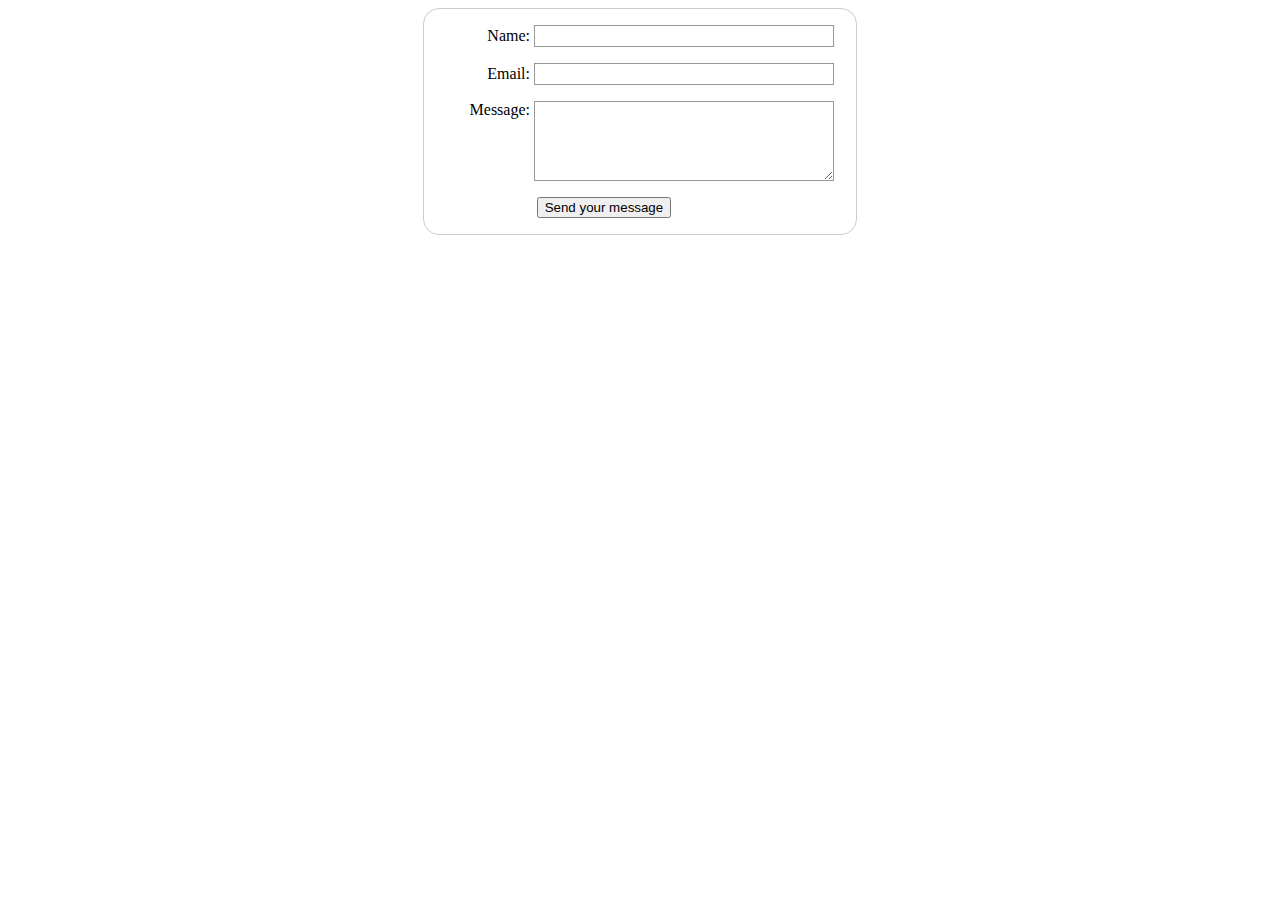
==== contactus.html @ b13705aa "Add files via upload" ====
<!DOCTYPE html>
<html lang="en">
<head>
    <meta charset="UTF-8">
    <meta name="viewport" content="width=device-width, initial-scale=1.0">
    <title>Form</title>
    <style>
        form {
          /* Center the form on the page */
          margin: 0 auto;
          width: 400px;
          /* Form outline */
          padding: 1em;
          border: 1px solid #ccc;
          border-radius: 1em;
        }
        #feedback {
            background-color: antiquewhite;
            position: absolute;
            top: 0;
            left: 0;
            right: 0;
            padding: .5em;
            /* make this element invisible until we are ready for it */
            display: none;      
        }
        .moveDown {
            margin-top: 3em;
        }
        
        ul {
          list-style: none;
          padding: 0;
          margin: 0;
        }
        
        form li + li {
          margin-top: 1em;
        }
        
        label {
          /* Uniform size & alignment */
          display: inline-block;
          width: 90px;
          text-align: right;
        }
        
        input,
        textarea {
          /* To make sure that all text fields have the same font settings
             By default, textareas have a monospace font */
          font: 1em sans-serif;
        
          /* Uniform text field size */
          width: 300px;
          box-sizing: border-box;
        
          /* Match form field borders */
          border: 1px solid #999;
        }
        
        input:focus,
        textarea:focus {
          /* Additional highlight for focused elements */
          border-color: #000;
        }
        
        textarea {
          /* Align multiline text fields with their labels */
          vertical-align: top;
        
          /* Provide space to type some text */
          height: 5em;
        }
        
        .button {
          /* Align buttons with the text fields */
          padding-left: 90px; /* same size as the label elements */
        }
        
        button {
          /* This extra margin represent roughly the same space as the space
             between the labels and their text fields */
          margin-left: 0.5em;
        }
        </style>
</head>
<body>
    <div id="feedback"></div>
<form action="/my-handling-form-page" method="post">
    <ul>
      <li>
        <label for="name">Name:</label>
        <input type="text" id="name" name="user_name" />
      </li>
      <li>
        <label for="mail">Email:</label>
        <input type="email" id="mail" name="user_email" />
      </li>
      <li>
        <label for="msg">Message:</label>
        <textarea id="msg" name="user_message"></textarea>
      </li>
      <li class="button">
        <button type="submit">Send your message</button>
      </li>
    
    </ul>
  </form>
    
</body>
    <script>
    // get the feedback div element so we can do something with it.
    const feedbackElement = document.getElementById('feedback');
    // get the form so we can read what was entered in it.
    const formElement = document.forms[0];
    // add a 'listener' to wait for a submission of our form. When that happens run the code below.
    formElement.addEventListener('submit', function(e) {
        // stop the form from doing the default action.
        e.preventDefault();
        // set the contents of our feedback element to a message letting the user know the form was submitted successfully. Notice that we pull the name that was entered in the form to personalize the message!
        feedbackElement.innerHTML = 'Hello '+ formElement.user_name.value +'! Thank you for your message. We will get back with you as soon as possible!';
        // make the feedback element visible.
        feedbackElement.style.display = "block";
        // add a class to move everything down so our message doesn't cover it.
        document.body.classList.toggle('moveDown');
    });
    </script>
</html>
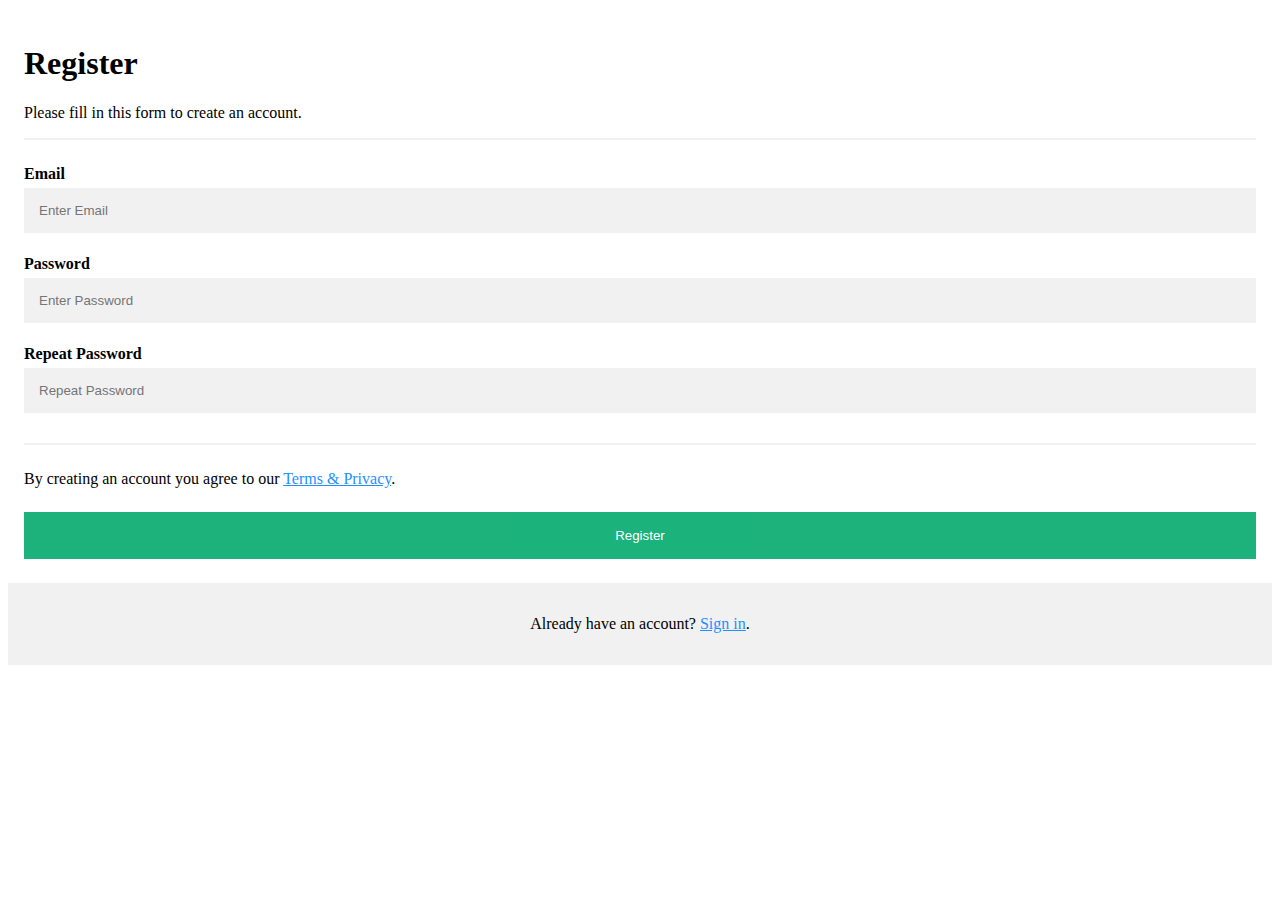
==== commit 297c2aa5: "Update contactus.html" ====
--- a/contactus.html
+++ b/contactus.html
@@ -5,108 +5,88 @@
     <meta name="viewport" content="width=device-width, initial-scale=1.0">
     <title>Form</title>
     <style>
-        form {
-          /* Center the form on the page */
-          margin: 0 auto;
-          width: 400px;
-          /* Form outline */
-          padding: 1em;
-          border: 1px solid #ccc;
-          border-radius: 1em;
-        }
-        #feedback {
-            background-color: antiquewhite;
-            position: absolute;
-            top: 0;
-            left: 0;
-            right: 0;
-            padding: .5em;
-            /* make this element invisible until we are ready for it */
-            display: none;      
-        }
-        .moveDown {
-            margin-top: 3em;
-        }
-        
-        ul {
-          list-style: none;
-          padding: 0;
-          margin: 0;
-        }
-        
-        form li + li {
-          margin-top: 1em;
-        }
-        
-        label {
-          /* Uniform size & alignment */
-          display: inline-block;
-          width: 90px;
-          text-align: right;
-        }
-        
-        input,
-        textarea {
-          /* To make sure that all text fields have the same font settings
-             By default, textareas have a monospace font */
-          font: 1em sans-serif;
-        
-          /* Uniform text field size */
-          width: 300px;
-          box-sizing: border-box;
-        
-          /* Match form field borders */
-          border: 1px solid #999;
-        }
-        
-        input:focus,
-        textarea:focus {
-          /* Additional highlight for focused elements */
-          border-color: #000;
-        }
-        
-        textarea {
-          /* Align multiline text fields with their labels */
-          vertical-align: top;
-        
-          /* Provide space to type some text */
-          height: 5em;
-        }
-        
-        .button {
-          /* Align buttons with the text fields */
-          padding-left: 90px; /* same size as the label elements */
-        }
-        
-        button {
-          /* This extra margin represent roughly the same space as the space
-             between the labels and their text fields */
-          margin-left: 0.5em;
-        }
+        * {box-sizing: border-box}
+
+/* Add padding to containers */
+.container {
+  padding: 16px;
+}
+
+/* Full-width input fields */
+input[type=text], input[type=password] {
+  width: 100%;
+  padding: 15px;
+  margin: 5px 0 22px 0;
+  display: inline-block;
+  border: none;
+  background: #f1f1f1;
+}
+
+input[type=text]:focus, input[type=password]:focus {
+  background-color: #ddd;
+  outline: none;
+}
+
+/* Overwrite default styles of hr */
+hr {
+  border: 1px solid #f1f1f1;
+  margin-bottom: 25px;
+}
+
+/* Set a style for the submit/register button */
+.registerbtn {
+  background-color: #04AA6D;
+  color: white;
+  padding: 16px 20px;
+  margin: 8px 0;
+  border: none;
+  cursor: pointer;
+  width: 100%;
+  opacity: 0.9;
+}
+
+.registerbtn:hover {
+  opacity:1;
+}
+
+/* Add a blue text color to links */
+a {
+  color: dodgerblue;
+}
+
+/* Set a grey background color and center the text of the "sign in" section */
+.signin {
+  background-color: #f1f1f1;
+  text-align: center;
+}
         </style>
 </head>
 <body>
     <div id="feedback"></div>
-<form action="/my-handling-form-page" method="post">
-    <ul>
-      <li>
-        <label for="name">Name:</label>
-        <input type="text" id="name" name="user_name" />
-      </li>
-      <li>
-        <label for="mail">Email:</label>
-        <input type="email" id="mail" name="user_email" />
-      </li>
-      <li>
-        <label for="msg">Message:</label>
-        <textarea id="msg" name="user_message"></textarea>
-      </li>
-      <li class="button">
-        <button type="submit">Send your message</button>
-      </li>
+    <form action="action_page.php">
+      <div class="container">
+        <h1>Register</h1>
+        <p>Please fill in this form to create an account.</p>
+        <hr>
     
-    </ul>
-  </form>
+        <label for="email"><b>Email</b></label>
+        <input type="text" placeholder="Enter Email" name="email" id="email" required>
+    
+        <label for="psw"><b>Password</b></label>
+        <input type="password" placeholder="Enter Password" name="psw" id="psw" required>
+    
+        <label for="psw-repeat"><b>Repeat Password</b></label>
+        <input type="password" placeholder="Repeat Password" name="psw-repeat" id="psw-repeat" required>
+        <hr>
+    
+        <p>By creating an account you agree to our <a href="#">Terms & Privacy</a>.</p>
+        <button type="submit" class="registerbtn">Register</button>
+      </div>
+    
+      <div class="container signin">
+        <p>Already have an account? <a href="#">Sign in</a>.</p>
+      </div>
+    </form>
     
 </body>
     <script>
